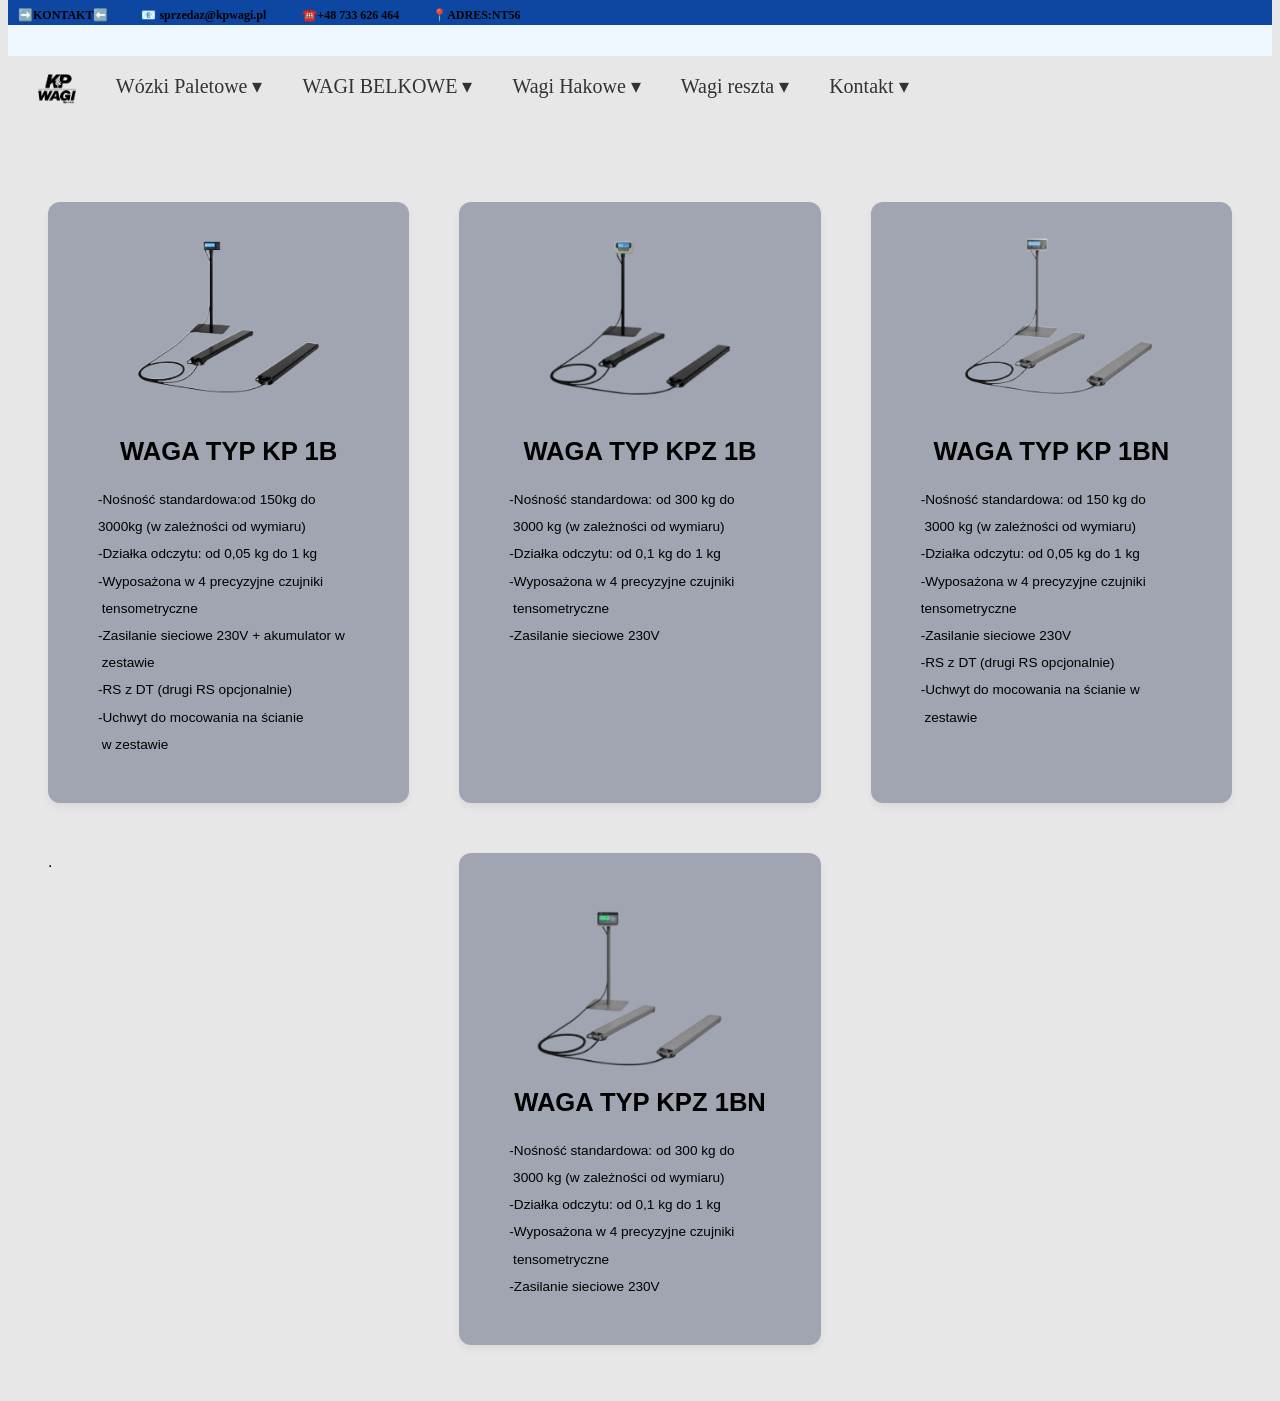
==== BELKOWE.HTML @ 039e9bf2 "Add files via upload" ====
<!DOCTYPE html>
<html lang="pl">
<head>
    <meta charset="UTF-8">
    <meta name="viewport" content="width=device-width, initial-scale=1.0">
    <title>K&P Wagi</title>
<link rel="stylesheet" href="stylepodstron.css">



</head>

<body>
<h1>➡️KONTAKT⬅️ &nbsp;&nbsp;&nbsp;&nbsp;&nbsp;&nbsp;&nbsp;&nbsp;&nbsp;   
  📧 sprzedaz@kpwagi.pl  &nbsp;&nbsp;&nbsp;&nbsp;&nbsp;&nbsp; &nbsp;&nbsp;&nbsp; 
  ☎️+48 733 626 464  &nbsp;&nbsp;&nbsp;&nbsp;&nbsp;&nbsp;&nbsp;&nbsp;&nbsp;
  📍ADRES:NT56


  
</h1> 
 </CENTER>






 
<nav class="menu">
  <ul>
    <li><a href="index.html"> <div class="logoa">
            <img  src="logo.webp" alt="logo kpz"> 
</div></a></li>
  
 
 <!-- menu -->
    
    <li class="dropdown">
      <a href="paletowe.html">Wózki Paletowe ▾</a>
      <ul class="submenu">
        <li><a href="KP1.html">WAGA TYP KP 1</a></li>
        <li><a href="kpz1.html">WAGA TYP KPZ 1</a></li>
        <li><a href="KP1N.HTML">WAGA TYP KP 1N</a></li>
        <li><a href="KPZ1N.HTML">WAGA  KPZ 1N</a></li>
      </ul>

          <li class="dropdown">
      <a href="BELKOWE.HTML">WAGI BELKOWE ▾</a>
      <ul class="submenu">
        <li><a href="KP1.html">WAGA TYP KP 1B</a></li>
        <li><a href="kpz1.html">WAGA TYP KPZ 1B</a></li>
        <li><a href="KP1N.HTML">WAGA TYP KP 1BN</a></li>
        <li><a href="KPZ1N.HTML">WAGA  TYP KPZ 1BN</a></li>
      </ul>
    
          <li class="dropdown">
      <a href="#">Wagi Hakowe ▾</a>
      <ul class="submenu">
        <li><a href="#">Waga 407E </a></li>
        <li><a href="#">Waga 404E </a></li>
        <li><a href="#">Waga 407  </a></li>
      </ul>

         <li class="dropdown">
      <a href="#">Wagi reszta ▾</a>
      <ul class="submenu">
        <li><a href="#">1 </a></li>
        <li><a href="#">2</a></li>
        <li><a href="#">3  </a></li>
      </ul>

         <li class="dropdown">
      <a href="#">Kontakt ▾</a>
      <ul class="submenu">
        <li><a href="#">E-mail </a></li>
        <li><a href="#">Numer Kontaktowy</a></li>
        <li><a href="#">Adres Firmy  </a></li>
      </ul>
  </ul>
 <!-- koniec menu -->



   <h3> 

<div class="ruchomy-kpz">
<p class="ruchomy-kpz1">
POSTAW NA PRECYZJE! 
&nbsp;&nbsp;&nbsp;&nbsp;&nbsp;&nbsp; - &nbsp;&nbsp;&nbsp;&nbsp;&nbsp;&nbsp;
K&P WAGI
&nbsp;&nbsp;&nbsp;&nbsp;&nbsp;&nbsp; - &nbsp;&nbsp;&nbsp;&nbsp;&nbsp;&nbsp;
DOKŁADNOŚĆ, KTÓREJ MOŻESZ ZAUFAĆ
</div>     
    
    </h3>


</body>
<br><br>

<div class="tile-container">
  
  
  
 
  
  
  
  
  
  
  <!-- KAFELEK 1 -->
  <a href="KP1.html" class="interactive-tile">
    <div class="tile-image-wrapper">
      <img src="bkp1b.webp" alt="Opis zdjęcia 1" class="tile-image">
    </div>
    <div class="tile-content">
      <h5 class="tile-title"><center>WAGA TYP KP 1B
</center></h5>
      <p class="tile-description">
      -Nośność standardowa:od 150kg do &nbsp; &nbsp; &nbsp;  3000kg
       (w zależności od wymiaru)<BR>
        -Działka odczytu: od 0,05 kg do 1 kg<BR>
        -Wyposażona w 4 precyzyjne czujniki<BR>
        &nbsp;tensometryczne<BR>
        -Zasilanie sieciowe 230V + akumulator w  &nbsp;zestawie<BR>
        -RS z DT (drugi RS opcjonalnie)<BR>
        -Uchwyt do mocowania na ścianie<BR>
        &nbsp;w zestawie


</p>
    </div>
  </a>

  <!-- KAFELEK 2 -->
  <a href="kpz1.html" class="interactive-tile">
    <div class="tile-image-wrapper">
      <img src="bkpz1b.webp" alt="Opis zdjęcia 2" class="tile-image">
    </div>
    <div class="tile-content">
      <h5 class="tile-title"><center>WAGA TYP KPZ 1B
 </center></h5>
      <p class="tile-description">
        
    -Nośność standardowa: od 300 kg do &nbsp;3000 kg
    (w zależności od wymiaru)<BR>
   -Działka odczytu: od 0,1 kg do 1 kg<BR>
    -Wyposażona w 4 precyzyjne czujniki<BR>
    &nbsp;tensometryczne<BR>
    -Zasilanie sieciowe 230V<BR>
      </p>
    </div>
  </a>

  <!-- KAFELEK 3 -->
  <a href="KP1N.HTML" class="interactive-tile">
    <div class="tile-image-wrapper">
      <img src="bkp1bn.webp" alt="platwormowe" class="tile-image">
    </div>
    <div class="tile-content">
      <h5 class="tile-title"><center>WAGA  TYP KP 1BN</center></h5>
      <p class="tile-description">
        -Nośność standardowa: od 150 kg do  &nbsp;3000 kg (w zależności od wymiaru)<BR>
        -Działka odczytu: od 0,05 kg do 1 kg<BR>
        -Wyposażona w 4 precyzyjne czujniki 
        &nbsp; tensometryczne<BR>
        -Zasilanie sieciowe 230V<BR>
        -RS z DT (drugi RS opcjonalnie)<BR>
        -Uchwyt do mocowania na ścianie w  &nbsp;zestawie<BR>
        

</p>
    </div>
  </a>

  <!-- KAFELEK 4 -->
   .  <a href="KPZ1N.HTML" class="interactive-tile">
    <div class="tile-image-wrapper">
      <img src="bkpz1bn.webp" alt="Opis zdjęcia 3" class="tile-image">
    </div>
    <div class="tile-content">
      <h5 class="tile-title"><center>WAGA TYP KPZ 1BN</center></h5>
      <p class="tile-description">

        -Nośność standardowa: od 300 kg do &nbsp;3000 kg
        (w zależności od wymiaru)<BR>
       -Działka odczytu: od 0,1 kg do 1 kg<BR>
        -Wyposażona w 4 precyzyjne czujniki
        &nbsp;tensometryczne<BR>
        -Zasilanie sieciowe 230V<BR>

</p>
    </div>
  </a>






      </p>
    </div>
  </a>

</div>



</script>
</p>
</html>
---- stylepodstron.css ----
body 
{
    background-color:#e7e7e7;
   


}
/*główne kpz */
h1 
{
    color: lab(0% 0 0);
    font-size: 12px;
    background-color:#0d47a1;
   padding: 10px ;
   margin-top: -10px;

}






 /*logo */
.logoa img
{
    height: 30px;
    margin-top: 0px;
    margin-left:px;
    
}






  
/* Główny pasek menu */
.menu > ul {
  list-style: none;
  margin: ;
  padding: 10px;
  display: flex;
  background-color: #e7e7e7;
  margin-top:px ;
  
}

.menu > ul > li {
  position: relative;
}

.menu a {
  display: block;
  padding: 15px 20px;
  color: rgb(51, 51, 51);
  text-decoration: none;
  font-size: 20px ;
}

.menu a:hover {
  background-color: oklab(85.385% -0.09794 0.17403);
}

/* Ukryte podmenu */
.submenu {
  display: none;
  position: absolute;
  top: 100%;
  left: 0;
  list-style: none;
  margin: 0;
  padding: 0;
  background-color: lab(28.05% 27.71 -59.6);
  min-width: 180px;
}

/* Wyświetlenie podmenu po najechaniu na element główny */
.dropdown:hover .submenu {
  display: block;
}

.submenu li a {
  padding: 12px 16px;
}

.submenu li a:hover {
  background-color: oklab(85.385% -0.09794 0.17403);
}

/*ruchomy rozzmiar*/


h3{
  
  color:black;
font-size: 10px ;
background-color: aliceblue;
text-align: center;
letter-spacing: 10px;
margin-top: -125px;
}
  


/*RUCHOWY TEXT */
.ruchomy-kpz {
  width: 100%;
  overflow: hidden;
  white-space: nowrap;
  box-sizing: border-box;

}

.ruchomy-kpz1 {
  display: inline-block;
  padding-left: 100%;
  animation: przewijaj 25s linear infinite;
}

@keyframes przewijaj {
  0% {
    transform: translate(0, 0);
  }
  100% {
    transform: translate(-100%, 0);
  }
}







/* kafelki */



/* Kontener siatki - układa kafelki obok siebie */
.tile-container {
  display: grid;
  grid-template-columns: repeat(auto-fit, minmax(280px, 1fr));
  gap: 50px;
  padding: 40px;
  font-family: sans-serif;
  margin-top: 60px;
}

/* Główny styl pojedynczego kafelka */
.interactive-tile {
  background-color: lch(67.54% 7.04 269.67);
  border-radius: 12px;
  overflow: hidden;
  text-decoration: none; /* Usuwa podkreślenie linku */
  color: #333333;
  box-shadow: 0 4px 6px rgba(105, 104, 104, 0.1);
  transition: transform 0.3s ease, box-shadow 0.3s ease;
  display: flex;
  flex-direction: column;
}

/* Efekt najechania myszką (Hover) */
.interactive-tile:hover {
  transform: translateY(-5px); /* Uniesienie kafelka */
  box-shadow: 0 12px 20px lch(47.84% 11.7 273.24);
}

/* Kontener na zdjęcie zabezpieczający proporcje */
.tile-image-wrapper {
  width: 100%;
  height: 200px;
  overflow: hidden;
}

/* Styl zdjęcia */
.tile-image {
  width: 100%;
  height: 100%;
  object-fit: cover; /* Wypełnia przestrzeń bez zniekształcania */
  transition: transform 0.3s ease;
}

/* Delikatne przybliżenie zdjęcia przy najechaniu */
.interactive-tile:hover .tile-image {
  transform: scale(1.05);
}

/* Kontener na tekst wewnątrz kafelka */
.tile-content {
  padding: 20px;
  display: flex;
  flex-direction: column;
  flex-grow: 1;
}

/* Tytuł */
.tile-title {
  margin: 0 0 10px 0;
  font-size: 1.6rem;
  color: lab(0% 0 0);
  center; 
}

/* Opis */
.tile-description {
  margin: 10px;
  font-size: 0.85rem;
  color: lab(0% 0 0);
  line-height: 2;

}
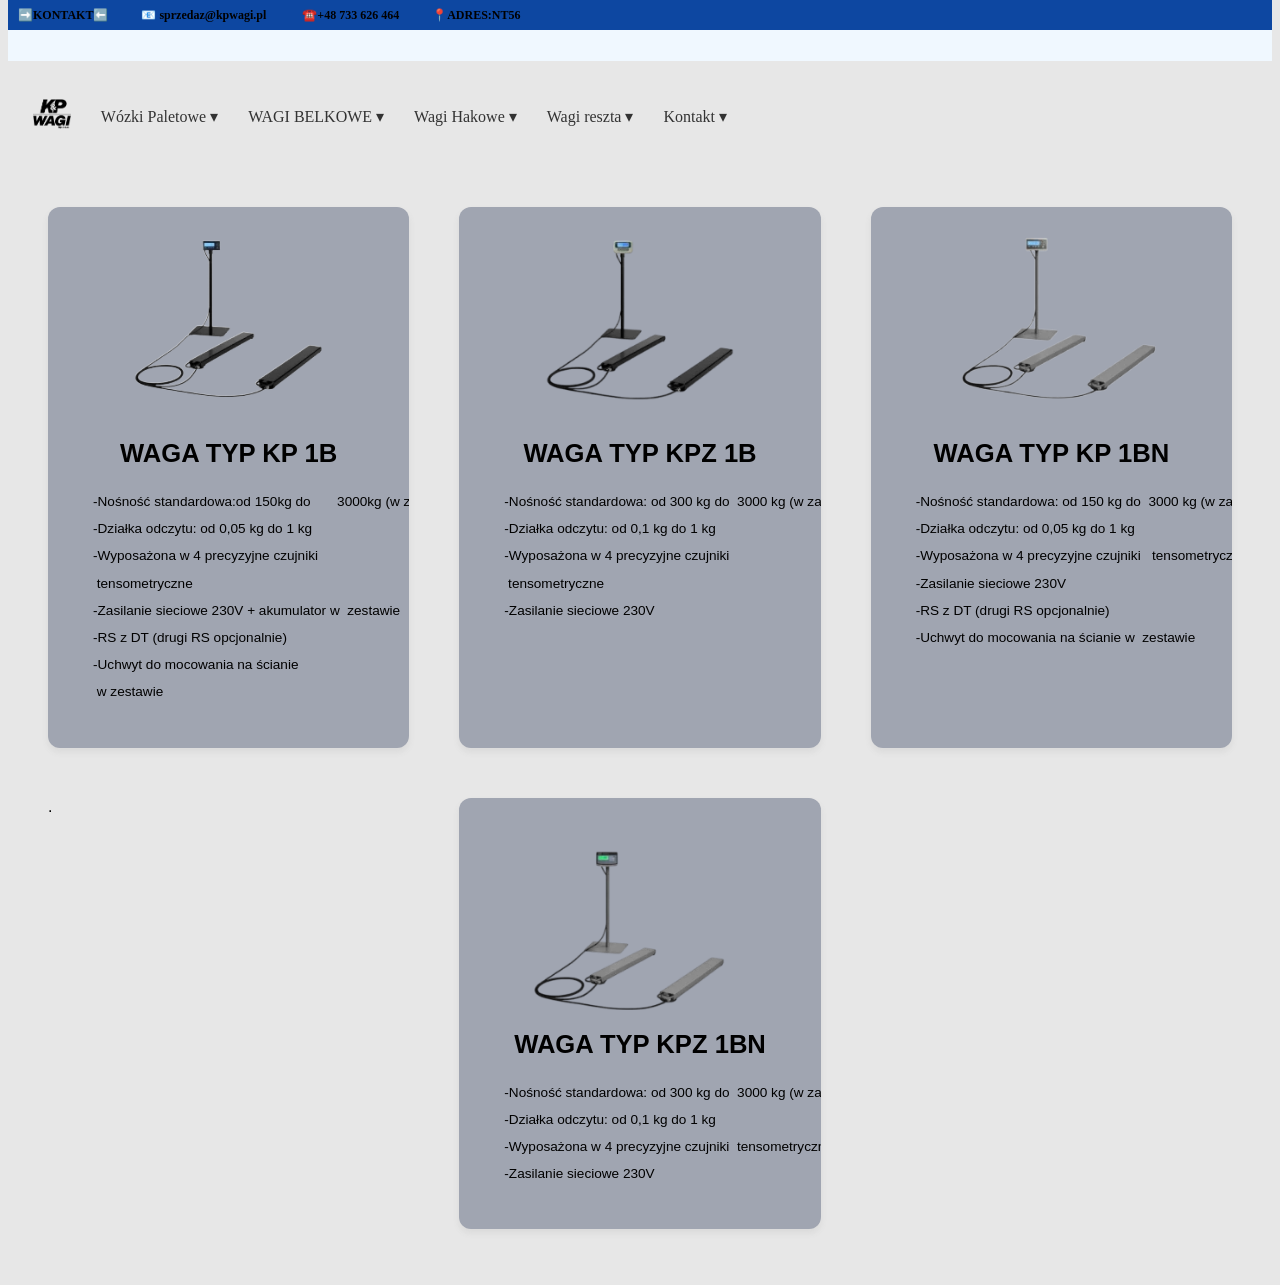
==== commit 4d02f1e5: "Add files via upload" ====
--- a/BELKOWE.HTML
+++ b/BELKOWE.HTML
@@ -23,7 +23,7 @@
 
 
 
-
+<br><br>
 
 
  
--- a/stylepodstron.css
+++ b/stylepodstron.css
@@ -212,3 +212,63 @@
 
 }
 
+
+
+
+
+
+
+/* POPRAWKA MENU NA TELEFONIE */
+
+.menu {
+    display: block;
+    width: 100%;
+    position: relative;
+    overflow: visible;
+}
+
+.menu > ul {
+    display: flex;
+    flex-wrap: nowrap;
+    align-items: center;
+    width: 100%;
+    margin: 0;
+    padding: 10px;
+    list-style: none;
+    background-color: #e7e7e7;
+    overflow: visible;
+}
+
+.menu > ul > li {
+    position: relative;
+    flex-shrink: 0;
+}
+
+.menu a {
+    display: block;
+    padding: 12px 15px;
+    color: #333;
+    text-decoration: none;
+    font-size: 16px;
+    white-space: nowrap;
+}
+
+.menu .submenu {
+    display: none;
+    position: absolute;
+    top: 100%;
+    left: 0;
+    z-index: 99999;
+    min-width: 180px;
+    margin: 0;
+    padding: 0;
+    list-style: none;
+    background-color: lab(28.05% 27.71 -59.6);
+}
+
+.menu .dropdown:hover > .submenu {
+    display: block;
+}
+
+
+
